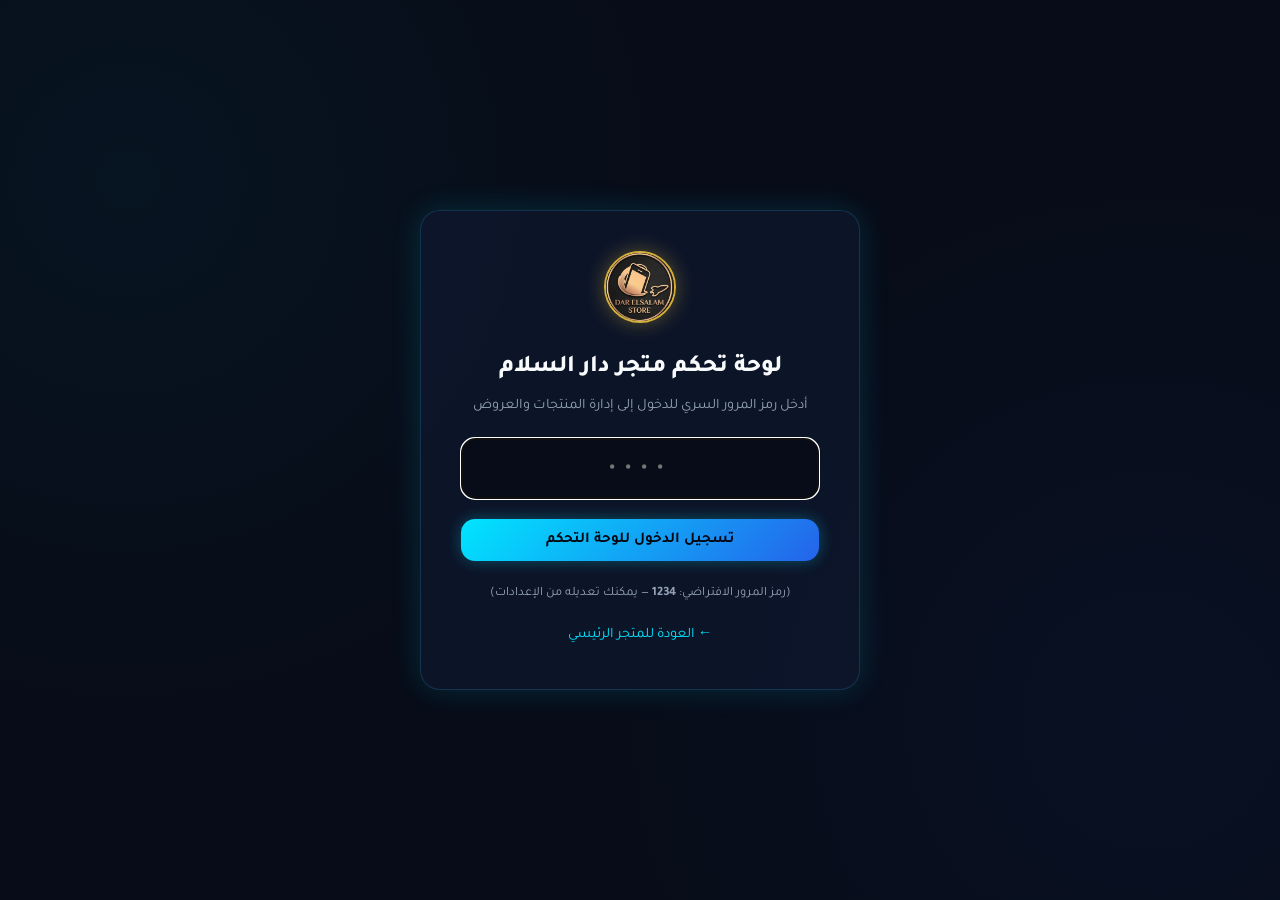
==== admin.html @ 0872017d "Add files via upload" ====
<!DOCTYPE html>
<html lang="ar" dir="rtl">
<head>
  <meta charset="UTF-8">
  <meta name="viewport" content="width=device-width, initial-scale=1.0">
  <title>لوحة التحكم | Dar Elsalam Store Dashboard</title>
  <link rel="icon" type="image/jpeg" href="images/logo-square.jpg">
  <link rel="stylesheet" href="admin.css">
</head>
<body>

  <!-- ==================== SECURITY PIN AUTH SCREEN ==================== -->
  <div id="pinScreen" class="pin-screen-container">
    <div class="pin-box">
      <img src="images/logo-square.jpg" alt="Dar Elsalam Store Logo" style="width: 72px; height: 72px; border-radius: 50%; border: 2px solid #d4af37; box-shadow: 0 0 20px rgba(212, 175, 55, 0.4); margin-bottom: 14px;">
      <h2 style="font-size: 1.5rem; font-weight: 800; margin-bottom: 8px;">لوحة تحكم متجر دار السلام</h2>
      <p style="color: var(--text-muted); font-size: 0.9rem;">أدخل رمز المرور السري للدخول إلى إدارة المنتجات والعروض</p>
      
      <form id="pinForm">
        <input type="password" id="pinInput" class="pin-input" maxlength="8" placeholder="••••" autofocus required>
        <p id="pinError" style="color: var(--admin-danger); font-size: 0.85rem; display: none; margin-bottom: 14px;">رمز المرور غير صحيح!</p>
        <button type="submit" class="btn btn-cyan" style="width: 100%; justify-content: center; padding: 12px;">
          تسجيل الدخول للوحة التحكم
        </button>
      </form>
      <div style="margin-top: 20px;">
        <small style="color: var(--text-muted); font-size: 0.8rem;">(رمز المرور الافتراضي: <strong>1234</strong> — يمكنك تعديله من الإعدادات)</small>
      </div>
      <div style="margin-top: 16px;">
        <a href="index.html" style="color: var(--admin-cyan); font-size: 0.9rem;">← العودة للمتجر الرئيسي</a>
      </div>
    </div>
  </div>

  <!-- ==================== MAIN DASHBOARD LAYOUT ==================== -->
  <div id="dashboardApp" class="admin-wrapper" style="display: none;">
    
    <!-- Sidebar Navigation -->
    <aside class="admin-sidebar">
      <div class="admin-brand">
        <img src="images/logo-square.jpg" alt="Dar Elsalam Store Logo" style="width: 44px; height: 44px; border-radius: 50%; border: 2px solid #d4af37; object-fit: cover; box-shadow: 0 0 10px rgba(212, 175, 55, 0.4);">
        <div class="admin-brand-info">
          <h2>Dar Elsalam</h2>
          <span>لوحة إدارة المتجر</span>
        </div>
      </div>

      <ul class="admin-nav-list">
        <li>
          <button class="admin-nav-btn active" data-tab="productsTab">
            <span>📱</span>
            <span>إدارة المنتجات</span>
          </button>
        </li>
        <li>
          <button class="admin-nav-btn" data-tab="offersTab">
            <span>🔥</span>
            <span>عروض الافتتاح والخصومات</span>
          </button>
        </li>
        <li>
          <button class="admin-nav-btn" data-tab="ordersTab">
            <span>📦</span>
            <span>سجل الطلبات المسجلة</span>
          </button>
        </li>
        <li>
          <button class="admin-nav-btn" data-tab="settingsTab">
            <span>⚙️</span>
            <span>إعدادات النظام والبيانات</span>
          </button>
        </li>
      </ul>

      <div class="admin-sidebar-footer">
        <a href="index.html" class="btn-back-store" target="_blank" rel="noopener">
          <span>🌐</span>
          <span>معاينة المتجر المباشر ↗</span>
        </a>
        <button id="btnLogout" class="btn btn-secondary" style="width: 100%; justify-content: center;">
          <span>تسجيل الخروج</span>
          <span>🚪</span>
        </button>
      </div>
    </aside>

    <!-- Content Workspace -->
    <main class="admin-main">

      <!-- ==================== TAB 1: PRODUCTS MANAGEMENT ==================== -->
      <section id="productsTab" class="tab-section">
        <div class="admin-topbar">
          <div>
            <h1 class="admin-page-title">إدارة المنتجات والخدمات</h1>
            <p class="admin-page-desc">أضف، عدل، أو احذف منتجات متجر Dar Elsalam Store بكل سهولة</p>
          </div>
          <button id="btnAddNewProduct" class="btn btn-cyan">
            <span>➕ إضافة منتج جديد</span>
          </button>
        </div>

        <div class="admin-card">
          <div class="card-title-row">
            <h3>قائمة المنتجات الحالية (<span id="productsCount">0</span>)</h3>
            <div style="display: flex; gap: 10px;">
              <select id="filterAdminCategory" class="form-control" style="width: auto; padding: 6px 14px;">
                <option value="all">كل التصنيفات</option>
                <option value="صيانة">صيانة</option>
                <option value="إكسسوارات">إكسسوارات</option>
                <option value="سماعات">سماعات</option>
                <option value="ساعات ذكية">ساعات ذكية</option>
                <option value="إلكترونيات">إلكترونيات</option>
              </select>
            </div>
          </div>

          <div class="table-responsive">
            <table class="admin-table">
              <thead>
                <tr>
                  <th style="width: 60px;">الصورة</th>
                  <th>اسم المنتج</th>
                  <th>التصنيف</th>
                  <th>السعر الحالي</th>
                  <th>السعر قبل الخصم</th>
                  <th>حالة التوفر</th>
                  <th style="width: 140px; text-align: center;">إجراءات</th>
                </tr>
              </thead>
              <tbody id="adminProductsTableBody">
                <!-- Dynamically populated via admin.js -->
              </tbody>
            </table>
          </div>
        </div>
      </section>

      <!-- ==================== TAB 2: OFFERS MANAGEMENT ==================== -->
      <section id="offersTab" class="tab-section" style="display: none;">
        <div class="admin-topbar">
          <div>
            <h1 class="admin-page-title">إدارة عروض الافتتاح 🔥</h1>
            <p class="admin-page-desc">تحكم في العرض الترويجي الحصري، مؤقت العد التنازلي، والأسعار</p>
          </div>
        </div>

        <div class="admin-card">
          <form id="offerConfigForm" class="form-grid">
            
            <div class="form-group full">
              <label class="switch-label">
                <input type="checkbox" id="offerEnabledCheckbox">
                <span>تفعيل ونشر هذا العرض في واجهة المتجر الرئيسية</span>
              </label>
            </div>

            <div class="form-group full">
              <label for="offerTitleInput">عنوان العرض الترويجي</label>
              <input type="text" id="offerTitleInput" class="form-control" required>
            </div>

            <div class="form-group full">
              <label for="offerDescInput">الوصف التفصيلي للعرض</label>
              <textarea id="offerDescInput" class="form-control" rows="3" required></textarea>
            </div>

            <div class="form-group">
              <label for="offerNewPriceInput">السعر بعد الخصم (ج.م)</label>
              <input type="number" id="offerNewPriceInput" class="form-control" required>
            </div>

            <div class="form-group">
              <label for="offerOldPriceInput">السعر الأصلي قبل الخصم (ج.م)</label>
              <input type="number" id="offerOldPriceInput" class="form-control">
            </div>

            <div class="form-group">
              <label for="offerDiscountBadgeInput">شارة الخصم (نص الشارة)</label>
              <input type="text" id="offerDiscountBadgeInput" class="form-control" placeholder="مثال: وفر 700 ج.م (36%-)">
            </div>

            <div class="form-group">
              <label for="offerExpiryInput">تاريخ ووقت انتهاء العد التنازلي للعرض</label>
              <input type="datetime-local" id="offerExpiryInput" class="form-control" required>
            </div>

            <div class="form-group full">
              <label for="offerImageInput">مسار صورة العرض أو رابطها</label>
              <input type="text" id="offerImageInput" class="form-control" placeholder="images/offers/launch-offer.svg">
            </div>

            <div class="form-group full" style="margin-top: 10px;">
              <button type="submit" class="btn btn-cyan" style="padding: 12px 30px;">
                <span>حفظ وتحديث العرض الآن 💾</span>
              </button>
            </div>

          </form>
        </div>
      </section>

      <!-- ==================== TAB 3: ORDERS LOG ==================== -->
      <section id="ordersTab" class="tab-section" style="display: none;">
        <div class="admin-topbar">
          <div>
            <h1 class="admin-page-title">سجل الطلبات الواردة</h1>
            <p class="admin-page-desc">الطلبات التي قام العملاء بتأكيدها عبر نموذج الشحن في الموقع</p>
          </div>
          <button id="btnClearOrders" class="btn btn-secondary">
            <span>مسح السجل</span>
          </button>
        </div>

        <div class="admin-card">
          <div class="table-responsive">
            <table class="admin-table">
              <thead>
                <tr>
                  <th>رقم الطلب</th>
                  <th>تاريخ الطلب</th>
                  <th>اسم العميل</th>
                  <th>رقم الهاتف</th>
                  <th>المحافظة</th>
                  <th>المنتج والكمية</th>
                  <th>العنوان والملاحظات</th>
                </tr>
              </thead>
              <tbody id="ordersTableBody">
                <!-- Dynamically populated -->
              </tbody>
            </table>
          </div>
        </div>
      </section>

      <!-- ==================== TAB 4: GENERAL SETTINGS ==================== -->
      <section id="settingsTab" class="tab-section" style="display: none;">
        <div class="admin-topbar">
          <div>
            <h1 class="admin-page-title">إعدادات النظام وربط قواعد البيانات</h1>
            <p class="admin-page-desc">تعديل رمز المرور والتحكم في حفظ البيانات محلياً أو سحابياً</p>
          </div>
        </div>

        <div class="admin-card">
          <h3 style="margin-bottom: 16px;">تغيير رمز مرور لوحة التحكم (PIN)</h3>
          <div style="display: flex; gap: 14px; max-width: 450px;">
            <input type="password" id="newPinInput" class="form-control" placeholder="الرمز الجديد (أرقام أو حروف)" maxlength="8">
            <button id="btnSavePin" class="btn btn-cyan">حفظ الرمز</button>
          </div>
        </div>

        <div class="admin-card">
          <h3 style="margin-bottom: 12px; color: var(--admin-warning);">إعادة ضبط البيانات الأصلية</h3>
          <p style="color: var(--text-muted); font-size: 0.95rem; margin-bottom: 20px;">
            إذا رغبت في استعادة المنتجات الافتراضية وعرض الافتتاح الأصلي، اضغط على الزر أدناه:
          </p>
          <button id="btnResetDefaults" class="btn btn-danger">
            <span>⚠️ استعادة المنتجات الافتراضية للمتجر</span>
          </button>
        </div>

        <!-- Backend Developer Note -->
        <div class="admin-card" style="border-color: rgba(16, 185, 129, 0.3);">
          <div style="display: flex; align-items: center; gap: 10px; margin-bottom: 12px;">
            <span style="font-size: 1.5rem;">🔌</span>
            <h3 style="color: #34d399;">ملاحظة هندسية لربط قاعدة بيانات سحابية (Backend Integration)</h3>
          </div>
          <p style="color: var(--text-muted); font-size: 0.92rem; line-height: 1.7;">
            يعمل هذا النظام حالياً بالكامل بواسطة متصفح العميل وتقنية <code>localStorage</code> لضمان استقلالية المشروع بدون أي خادم. لربطه بنظام سحابي حقيقي في المستقبل (Node.js/Express, Python/FastAPI, Supabase, أو Firebase)، قمنا بفصل دوال التخزين <code>getStoredProducts()</code> و<code>saveStoredProducts()</code> بحيث تحتاج فقط لاستبدالها بطلب <code>fetch('/api/products')</code> بكل سلاسة وأمان.
          </p>
        </div>
      </section>

    </main>

  </div>

  <!-- ==================== ADD / EDIT PRODUCT MODAL ==================== -->
  <div id="productEditorModal" class="admin-modal-backdrop">
    <div class="admin-modal">
      <div style="display: flex; justify-content: space-between; align-items: center; margin-bottom: 24px;">
        <h3 id="modalEditorTitle" style="font-size: 1.3rem; font-weight: 800;">إضافة منتج جديد</h3>
        <button id="btnCloseEditor" class="btn btn-secondary" style="padding: 6px 12px;">✕</button>
      </div>

      <form id="productForm" class="form-grid">
        <input type="hidden" id="editProductId">

        <div class="form-group full">
          <label for="prodNameInput">اسم المنتج أو الخدمة *</label>
          <input type="text" id="prodNameInput" class="form-control" required placeholder="مثال: سماعة بلوتوث أو صيانة شاشة">
        </div>

        <div class="form-group">
          <label for="prodCategoryInput">التصنيف *</label>
          <select id="prodCategoryInput" class="form-control" required>
            <option value="صيانة">صيانة موبايلات</option>
            <option value="إكسسوارات">إكسسوارات موبايلات</option>
            <option value="سماعات">سماعات وAirPods</option>
            <option value="ساعات ذكية">Smart Watches</option>
            <option value="إلكترونيات">منتجات إلكترونية وشواحن</option>
          </select>
        </div>

        <div class="form-group">
          <label class="switch-label" style="margin-top: 30px;">
            <input type="checkbox" id="prodAvailableCheckbox" checked>
            <span>متوفر في المخزون</span>
          </label>
        </div>

        <div class="form-group">
          <label for="prodPriceInput">السعر الحالي (ج.م) *</label>
          <input type="number" id="prodPriceInput" class="form-control" required placeholder="مثال: 450">
        </div>

        <div class="form-group">
          <label for="prodOldPriceInput">السعر قبل الخصم (اختياري)</label>
          <input type="number" id="prodOldPriceInput" class="form-control" placeholder="مثال: 600">
        </div>

        <div class="form-group full">
          <label for="prodDescInput">الوصف الكامل للمنتج</label>
          <textarea id="prodDescInput" class="form-control" rows="3" placeholder="اكتب تفاصيل ومواصفات المنتج..."></textarea>
        </div>

        <div class="form-group full">
          <label for="prodFeaturesInput">المميزات (كل ميزة في سطر منفصل)</label>
          <textarea id="prodFeaturesInput" class="form-control" rows="3" placeholder="ميزة 1&#10;ميزة 2&#10;ميزة 3"></textarea>
        </div>

        <!-- Image Input: URL or File Upload -->
        <div class="form-group full">
          <label for="prodImageInput">رابط أو مسار صورة المنتج</label>
          <input type="text" id="prodImageInput" class="form-control" placeholder="images/products/phone-repair.svg أو رابط خارجي">
          <div style="margin-top: 10px; display: flex; align-items: center; gap: 12px;">
            <label class="btn btn-secondary" style="cursor: pointer;">
              <span>📁 أو ارفع صورة من جهازك</span>
              <input type="file" id="prodImageFileInput" accept="image/*" style="display: none;">
            </label>
            <span id="fileNameDisplay" style="font-size: 0.85rem; color: var(--admin-cyan);"></span>
          </div>
        </div>

        <div class="form-group full" style="margin-top: 16px; display: flex; gap: 12px; justify-content: flex-end;">
          <button type="button" id="btnCancelEdit" class="btn btn-secondary">إلغاء</button>
          <button type="submit" class="btn btn-cyan" style="padding: 10px 28px;">حفظ المنتج ✓</button>
        </div>
      </form>
    </div>
  </div>

  <!-- Admin JS Script -->
  <script src="admin.js"></script>
</body>
</html>
---- admin.css ----
/* ==========================================================================
   DAR ELSALAM STORE - Admin Dashboard Stylesheet (Pure CSS3)
   Language & Direction: Arabic RTL
   Theme: High-Tech Cyber Navy & Electric Cyan
   ========================================================================== */

@import url('https://fonts.googleapis.com/css2?family=Tajawal:wght@300;400;500;700;800;900&display=swap');

:root {
  --admin-bg: #070c18;
  --admin-sidebar: #0b1426;
  --admin-card: rgba(14, 23, 44, 0.85);
  --admin-border: rgba(56, 189, 248, 0.18);
  --admin-cyan: #00e5ff;
  --admin-blue: #3b82f6;
  --admin-electric: #2563eb;
  --admin-danger: #ef4444;
  --admin-success: #10b981;
  --admin-warning: #f59e0b;
  --text-main: #f8fafc;
  --text-muted: #94a3b8;
  --radius-sm: 8px;
  --radius-md: 14px;
  --radius-lg: 20px;
}

*, *::before, *::after {
  box-sizing: border-box;
  margin: 0;
  padding: 0;
}

html {
  direction: rtl;
  text-align: right;
  font-size: 16px;
}

body {
  font-family: 'Tajawal', -apple-system, BlinkMacSystemFont, 'Segoe UI', Roboto, sans-serif;
  background-color: var(--admin-bg);
  background-image: 
    radial-gradient(circle at 10% 20%, rgba(0, 229, 255, 0.04) 0%, transparent 40%),
    radial-gradient(circle at 90% 80%, rgba(37, 99, 235, 0.05) 0%, transparent 40%);
  color: var(--text-main);
  min-height: 100vh;
  line-height: 1.6;
}

a {
  color: inherit;
  text-decoration: none;
}

button, input, select, textarea {
  font-family: inherit;
}

/* Layout */
.admin-wrapper {
  display: flex;
  min-height: 100vh;
}

/* Sidebar */
.admin-sidebar {
  width: 280px;
  background: var(--admin-sidebar);
  border-left: 1px solid var(--admin-border);
  padding: 30px 20px;
  display: flex;
  flex-direction: column;
  flex-shrink: 0;
}

.admin-brand {
  display: flex;
  align-items: center;
  gap: 12px;
  padding-bottom: 24px;
  border-bottom: 1px solid var(--admin-border);
  margin-bottom: 28px;
}

.admin-logo-icon {
  width: 42px;
  height: 42px;
  border-radius: var(--radius-md);
  background: linear-gradient(135deg, var(--admin-cyan) 0%, var(--admin-electric) 100%);
  display: flex;
  align-items: center;
  justify-content: center;
  font-size: 1.3rem;
  color: #030712;
  box-shadow: 0 0 15px rgba(0, 229, 255, 0.3);
}

.admin-brand-info h2 {
  font-size: 1.15rem;
  font-weight: 800;
  line-height: 1.2;
}

.admin-brand-info span {
  font-size: 0.75rem;
  color: var(--admin-cyan);
  font-weight: 600;
}

.admin-nav-list {
  list-style: none;
  display: flex;
  flex-direction: column;
  gap: 8px;
}

.admin-nav-btn {
  width: 100%;
  display: flex;
  align-items: center;
  gap: 12px;
  padding: 12px 18px;
  border-radius: var(--radius-md);
  background: transparent;
  border: 1px solid transparent;
  color: var(--text-muted);
  font-size: 0.95rem;
  font-weight: 600;
  cursor: pointer;
  transition: all 0.2s ease;
  text-align: right;
}

.admin-nav-btn:hover {
  background: rgba(0, 229, 255, 0.08);
  color: var(--text-main);
}

.admin-nav-btn.active {
  background: rgba(0, 229, 255, 0.15);
  border-color: rgba(0, 229, 255, 0.4);
  color: var(--admin-cyan);
  font-weight: 700;
}

.admin-sidebar-footer {
  margin-top: auto;
  padding-top: 20px;
  border-top: 1px solid var(--admin-border);
  display: flex;
  flex-direction: column;
  gap: 10px;
}

.btn-back-store {
  display: flex;
  align-items: center;
  justify-content: center;
  gap: 8px;
  padding: 10px;
  border-radius: var(--radius-md);
  background: rgba(255, 255, 255, 0.05);
  border: 1px solid var(--admin-border);
  color: var(--text-main);
  font-size: 0.9rem;
  font-weight: 600;
  transition: all 0.2s ease;
}

.btn-back-store:hover {
  background: rgba(0, 229, 255, 0.1);
  color: var(--admin-cyan);
}

/* Main Content Area */
.admin-main {
  flex: 1;
  padding: 36px 40px;
  overflow-y: auto;
}

.admin-topbar {
  display: flex;
  justify-content: space-between;
  align-items: center;
  margin-bottom: 36px;
}

.admin-page-title {
  font-size: 1.9rem;
  font-weight: 900;
  color: var(--text-main);
}

.admin-page-desc {
  font-size: 0.95rem;
  color: var(--text-muted);
}

/* Cards & Sections */
.admin-card {
  background: var(--admin-card);
  border: 1px solid var(--admin-border);
  border-radius: var(--radius-lg);
  padding: 28px;
  backdrop-filter: blur(14px);
  margin-bottom: 30px;
  box-shadow: 0 10px 30px rgba(0, 0, 0, 0.4);
}

.card-title-row {
  display: flex;
  justify-content: space-between;
  align-items: center;
  margin-bottom: 24px;
}

.card-title-row h3 {
  font-size: 1.3rem;
  font-weight: 800;
}

/* Buttons */
.btn {
  display: inline-flex;
  align-items: center;
  gap: 8px;
  padding: 10px 20px;
  border-radius: var(--radius-md);
  font-size: 0.95rem;
  font-weight: 700;
  cursor: pointer;
  border: none;
  transition: all 0.2s ease;
}

.btn-cyan {
  background: linear-gradient(135deg, var(--admin-cyan) 0%, var(--admin-electric) 100%);
  color: #030712;
  box-shadow: 0 0 15px rgba(0, 229, 255, 0.3);
}

.btn-cyan:hover {
  transform: translateY(-2px);
  box-shadow: 0 0 25px rgba(0, 229, 255, 0.5);
}

.btn-danger {
  background: var(--admin-danger);
  color: #ffffff;
}

.btn-danger:hover {
  background: #dc2626;
}

.btn-secondary {
  background: rgba(255, 255, 255, 0.08);
  border: 1px solid var(--admin-border);
  color: var(--text-main);
}

.btn-secondary:hover {
  background: rgba(255, 255, 255, 0.15);
}

/* Products Table */
.table-responsive {
  width: 100%;
  overflow-x: auto;
}

.admin-table {
  width: 100%;
  border-collapse: collapse;
  text-align: right;
}

.admin-table th, .admin-table td {
  padding: 14px 16px;
  border-bottom: 1px solid var(--admin-border);
  font-size: 0.95rem;
}

.admin-table th {
  color: var(--text-muted);
  font-weight: 700;
  background: rgba(0, 0, 0, 0.2);
}

.table-thumb {
  width: 48px;
  height: 48px;
  border-radius: var(--radius-sm);
  object-fit: cover;
  border: 1px solid var(--admin-border);
  background: #040711;
}

.status-badge {
  display: inline-block;
  padding: 4px 10px;
  border-radius: var(--radius-sm);
  font-size: 0.8rem;
  font-weight: 700;
}

.status-badge.in-stock {
  background: rgba(16, 185, 129, 0.2);
  color: #34d399;
  border: 1px solid rgba(16, 185, 129, 0.4);
}

.status-badge.out-of-stock {
  background: rgba(239, 68, 68, 0.2);
  color: #f87171;
  border: 1px solid rgba(239, 68, 68, 0.4);
}

.table-actions {
  display: flex;
  gap: 8px;
}

.btn-icon {
  padding: 6px 12px;
  font-size: 0.85rem;
  border-radius: var(--radius-sm);
}

/* Forms */
.form-grid {
  display: grid;
  grid-template-columns: 1fr 1fr;
  gap: 20px;
}

.form-group {
  display: flex;
  flex-direction: column;
  gap: 8px;
}

.form-group.full {
  grid-column: 1 / -1;
}

.form-group label {
  font-size: 0.92rem;
  font-weight: 700;
  color: var(--text-main);
}

.form-control {
  width: 100%;
  padding: 11px 14px;
  border-radius: var(--radius-md);
  background: var(--admin-bg);
  border: 1px solid var(--admin-border);
  color: var(--text-main);
  font-size: 0.95rem;
  transition: all 0.2s ease;
}

.form-control:focus {
  outline: none;
  border-color: var(--admin-cyan);
  box-shadow: 0 0 15px rgba(0, 229, 255, 0.25);
}

textarea.form-control {
  resize: vertical;
  min-height: 90px;
}

/* Switch toggle */
.switch-label {
  display: flex;
  align-items: center;
  gap: 12px;
  cursor: pointer;
  font-weight: 700;
  font-size: 0.95rem;
}

.switch-label input[type="checkbox"] {
  width: 20px;
  height: 20px;
  accent-color: var(--admin-cyan);
}

/* Modal */
.admin-modal-backdrop {
  position: fixed;
  inset: 0;
  background: rgba(3, 5, 12, 0.85);
  backdrop-filter: blur(12px);
  display: flex;
  align-items: center;
  justify-content: center;
  padding: 20px;
  z-index: 5000;
  opacity: 0;
  pointer-events: none;
  transition: opacity 0.2s ease;
}

.admin-modal-backdrop.open {
  opacity: 1;
  pointer-events: auto;
}

.admin-modal {
  background: var(--admin-sidebar);
  border: 1px solid var(--admin-border);
  border-radius: var(--radius-lg);
  max-width: 680px;
  width: 100%;
  max-height: 90vh;
  overflow-y: auto;
  padding: 32px;
  box-shadow: 0 15px 40px rgba(0, 0, 0, 0.8);
}

/* PIN Screen */
.pin-screen-container {
  display: flex;
  align-items: center;
  justify-content: center;
  min-height: 100vh;
  padding: 24px;
}

.pin-box {
  background: var(--admin-card);
  border: 1px solid var(--admin-border);
  border-radius: var(--radius-lg);
  padding: 40px;
  max-width: 440px;
  width: 100%;
  text-align: center;
  box-shadow: 0 0 30px rgba(0, 229, 255, 0.15);
}

.pin-input {
  font-size: 1.8rem;
  letter-spacing: 8px;
  text-align: center;
  margin: 20px 0;
  width: 100%;
  padding: 12px;
  border-radius: var(--radius-md);
  background: var(--admin-bg);
  border: 1px solid var(--admin-border);
  color: var(--admin-cyan);
}

/* Responsive */
@media (max-width: 900px) {
  .admin-wrapper {
    flex-direction: column;
  }
  .admin-sidebar {
    width: 100%;
    border-left: none;
    border-bottom: 1px solid var(--admin-border);
    padding: 20px;
  }
  .admin-main {
    padding: 24px 16px;
  }
  .form-grid {
    grid-template-columns: 1fr;
  }
}
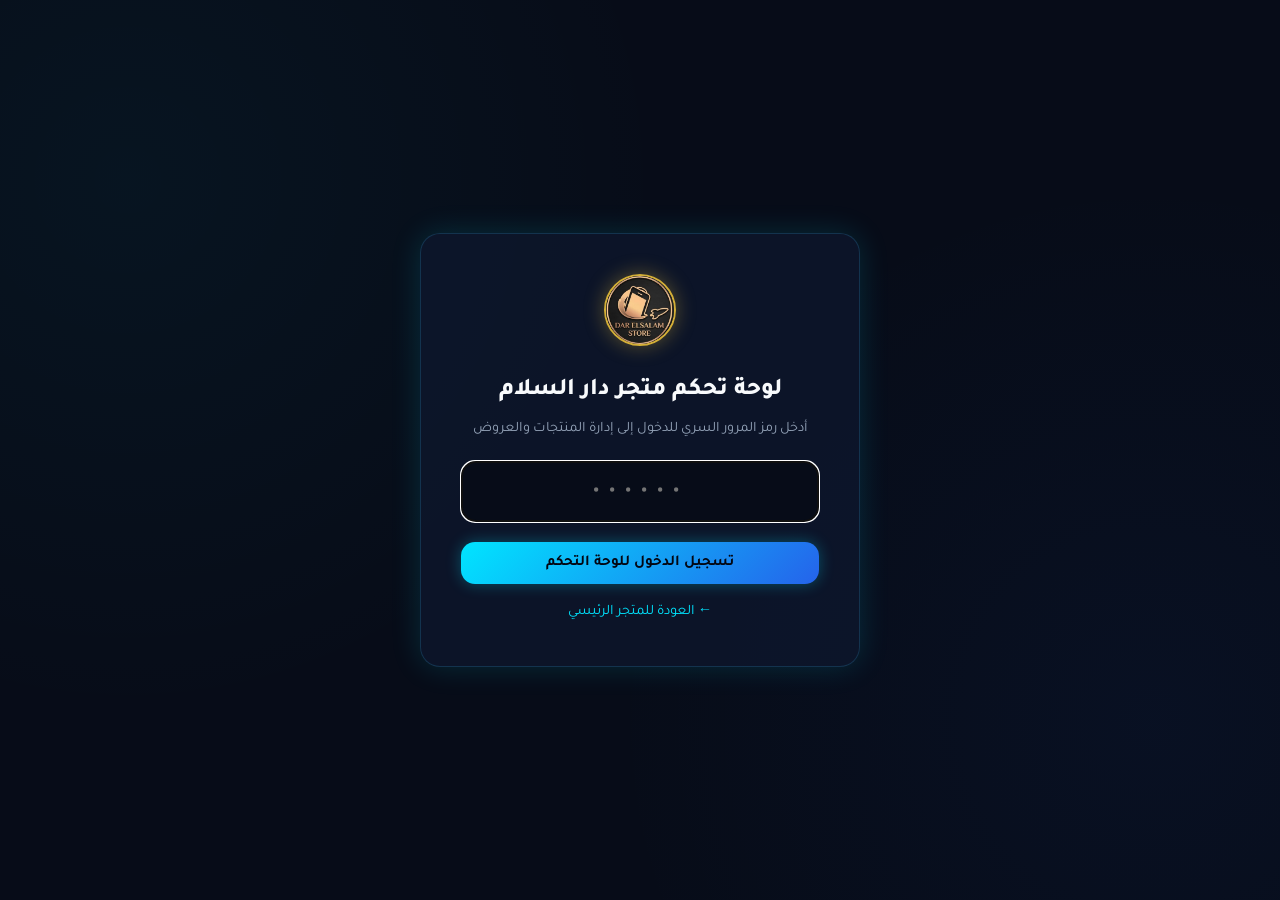
==== commit e539689a: "Add files via upload" ====
--- a/admin.html
+++ b/admin.html
@@ -17,15 +17,12 @@
       <p style="color: var(--text-muted); font-size: 0.9rem;">أدخل رمز المرور السري للدخول إلى إدارة المنتجات والعروض</p>
       
       <form id="pinForm">
-        <input type="password" id="pinInput" class="pin-input" maxlength="8" placeholder="••••" autofocus required>
+        <input type="password" id="pinInput" class="pin-input" maxlength="20" placeholder="••••••" autofocus required>
         <p id="pinError" style="color: var(--admin-danger); font-size: 0.85rem; display: none; margin-bottom: 14px;">رمز المرور غير صحيح!</p>
         <button type="submit" class="btn btn-cyan" style="width: 100%; justify-content: center; padding: 12px;">
           تسجيل الدخول للوحة التحكم
         </button>
       </form>
-      <div style="margin-top: 20px;">
-        <small style="color: var(--text-muted); font-size: 0.8rem;">(رمز المرور الافتراضي: <strong>1234</strong> — يمكنك تعديله من الإعدادات)</small>
-      </div>
       <div style="margin-top: 16px;">
         <a href="index.html" style="color: var(--admin-cyan); font-size: 0.9rem;">← العودة للمتجر الرئيسي</a>
       </div>
@@ -62,6 +59,12 @@
           <button class="admin-nav-btn" data-tab="ordersTab">
             <span>📦</span>
             <span>سجل الطلبات المسجلة</span>
+          </button>
+        </li>
+        <li>
+          <button class="admin-nav-btn" data-tab="shippingTab">
+            <span>🚚</span>
+            <span>إدارة أسعار الشحن</span>
           </button>
         </li>
         <li>
@@ -140,62 +143,35 @@
         <div class="admin-topbar">
           <div>
             <h1 class="admin-page-title">إدارة عروض الافتتاح 🔥</h1>
-            <p class="admin-page-desc">تحكم في العرض الترويجي الحصري، مؤقت العد التنازلي، والأسعار</p>
-          </div>
+            <p class="admin-page-desc">أضف وعدّل واحذف العروض الترويجية — تظهر فوراً في المتجر مع عداد تنازلي لكل عرض</p>
+          </div>
+          <button id="btnAddNewOffer" class="btn btn-cyan">
+            <span>➕ إضافة عرض جديد</span>
+          </button>
         </div>
 
         <div class="admin-card">
-          <form id="offerConfigForm" class="form-grid">
-            
-            <div class="form-group full">
-              <label class="switch-label">
-                <input type="checkbox" id="offerEnabledCheckbox">
-                <span>تفعيل ونشر هذا العرض في واجهة المتجر الرئيسية</span>
-              </label>
-            </div>
-
-            <div class="form-group full">
-              <label for="offerTitleInput">عنوان العرض الترويجي</label>
-              <input type="text" id="offerTitleInput" class="form-control" required>
-            </div>
-
-            <div class="form-group full">
-              <label for="offerDescInput">الوصف التفصيلي للعرض</label>
-              <textarea id="offerDescInput" class="form-control" rows="3" required></textarea>
-            </div>
-
-            <div class="form-group">
-              <label for="offerNewPriceInput">السعر بعد الخصم (ج.م)</label>
-              <input type="number" id="offerNewPriceInput" class="form-control" required>
-            </div>
-
-            <div class="form-group">
-              <label for="offerOldPriceInput">السعر الأصلي قبل الخصم (ج.م)</label>
-              <input type="number" id="offerOldPriceInput" class="form-control">
-            </div>
-
-            <div class="form-group">
-              <label for="offerDiscountBadgeInput">شارة الخصم (نص الشارة)</label>
-              <input type="text" id="offerDiscountBadgeInput" class="form-control" placeholder="مثال: وفر 700 ج.م (36%-)">
-            </div>
-
-            <div class="form-group">
-              <label for="offerExpiryInput">تاريخ ووقت انتهاء العد التنازلي للعرض</label>
-              <input type="datetime-local" id="offerExpiryInput" class="form-control" required>
-            </div>
-
-            <div class="form-group full">
-              <label for="offerImageInput">مسار صورة العرض أو رابطها</label>
-              <input type="text" id="offerImageInput" class="form-control" placeholder="images/offers/launch-offer.svg">
-            </div>
-
-            <div class="form-group full" style="margin-top: 10px;">
-              <button type="submit" class="btn btn-cyan" style="padding: 12px 30px;">
-                <span>حفظ وتحديث العرض الآن 💾</span>
-              </button>
-            </div>
-
-          </form>
+          <div class="card-title-row" style="margin-bottom: 18px;">
+            <h3>العروض الحالية (<span id="offersCount">0</span>)</h3>
+            <span style="font-size: 0.85rem; color: var(--admin-cyan);">* تُحدَّث فورياً في واجهة المتجر عبر Firestore</span>
+          </div>
+          <div class="table-responsive">
+            <table class="admin-table">
+              <thead>
+                <tr>
+                  <th style="width: 70px;">الصورة</th>
+                  <th>عنوان العرض</th>
+                  <th>السعر الجديد</th>
+                  <th>السعر القديم</th>
+                  <th>ينتهي في</th>
+                  <th style="width: 140px; text-align: center;">إجراءات</th>
+                </tr>
+              </thead>
+              <tbody id="offersTableBody">
+                <!-- Dynamically populated via admin.js -->
+              </tbody>
+            </table>
+          </div>
         </div>
       </section>
 
@@ -203,33 +179,99 @@
       <section id="ordersTab" class="tab-section" style="display: none;">
         <div class="admin-topbar">
           <div>
-            <h1 class="admin-page-title">سجل الطلبات الواردة</h1>
-            <p class="admin-page-desc">الطلبات التي قام العملاء بتأكيدها عبر نموذج الشحن في الموقع</p>
-          </div>
-          <button id="btnClearOrders" class="btn btn-secondary">
-            <span>مسح السجل</span>
-          </button>
+            <h1 class="admin-page-title">سجل الطلبات ومراجعة إيصالات InstaPay</h1>
+            <p class="admin-page-desc">مراجعة إيصالات تحويل مصاريف الشحن، تفاصيل المنتجات، وتأكيد جاهزية الطلب للشحن</p>
+          </div>
+          <div style="display: flex; gap: 10px;">
+            <button id="btnClearOrders" class="btn btn-secondary">
+              <span>مسح السجل المحلي</span>
+            </button>
+          </div>
         </div>
 
         <div class="admin-card">
+          <div class="card-title-row" style="margin-bottom: 18px;">
+            <h3>الطلبات الواردة (<span id="ordersCount">0</span>)</h3>
+            <div style="display: flex; gap: 10px; align-items: center;">
+              <label for="filterOrderStatus" style="font-size: 0.88rem; color: var(--text-muted);">تصفية بالحالة:</label>
+              <select id="filterOrderStatus" class="form-control" style="width: auto; padding: 6px 14px;">
+                <option value="all">كل الطلبات</option>
+                <option value="pending">قيد التحقق من الشحن</option>
+                <option value="confirmed">تم التأكيد / تم الدفع</option>
+              </select>
+            </div>
+          </div>
+
           <div class="table-responsive">
-            <table class="admin-table">
+            <table class="admin-table orders-table">
               <thead>
                 <tr>
-                  <th>رقم الطلب</th>
-                  <th>تاريخ الطلب</th>
-                  <th>اسم العميل</th>
-                  <th>رقم الهاتف</th>
-                  <th>المحافظة</th>
-                  <th>المنتج والكمية</th>
-                  <th>العنوان والملاحظات</th>
+                  <th style="width: 110px;">رقم الطلب والتاريخ</th>
+                  <th>بيانات العميل</th>
+                  <th>المحافظة والعنوان</th>
+                  <th>محتويات الطلب</th>
+                  <th style="width: 130px;">الحساب المالي</th>
+                  <th style="width: 100px; text-align: center;">إيصال InstaPay</th>
+                  <th style="width: 150px; text-align: center;">حالة الدفع والشحن</th>
+                  <th style="width: 140px; text-align: center;">إجراءات</th>
                 </tr>
               </thead>
               <tbody id="ordersTableBody">
-                <!-- Dynamically populated -->
+                <!-- Dynamically populated via admin.js -->
               </tbody>
             </table>
           </div>
+        </div>
+      </section>
+
+      <!-- ==================== TAB 4: SHIPPING RATES ==================== -->
+      <section id="shippingTab" class="tab-section" style="display: none;">
+        <div class="admin-topbar">
+          <div>
+            <h1 class="admin-page-title">إدارة أسعار الشحن للمحافظات 🚚</h1>
+            <p class="admin-page-desc">حدد تكلفة الشحن لكل محافظة من محافظات مصر (27 محافظة) ليتم احتسابها تلقائياً للعميل عند إتمام الطلب</p>
+          </div>
+          <button id="btnSaveShippingRatesTop" class="btn btn-cyan">
+            <span>💾 حفظ جميع الأسعار في Firestore</span>
+          </button>
+        </div>
+
+        <!-- Quick Presets Card -->
+        <div class="admin-card" style="margin-bottom: 24px;">
+          <div class="card-title-row">
+            <h3>⚡ أدوات التسعير السريع</h3>
+          </div>
+          <div class="shipping-quick-bar">
+            <button type="button" id="btnApplyDefaultRates" class="btn btn-secondary">
+              <span>🪄 تطبيق أسعار الشحن المقترحة</span>
+            </button>
+            <div class="uniform-rate-control">
+              <input type="number" id="uniformRateInput" class="form-control" placeholder="مثال: 60" style="width: 120px;" min="0">
+              <button type="button" id="btnApplyUniformRate" class="btn btn-secondary">
+                <span>تطبيق هذا السعر على كل المحافظات</span>
+              </button>
+            </div>
+          </div>
+        </div>
+
+        <!-- 27 Governorates Rates Grid -->
+        <div class="admin-card">
+          <div class="card-title-row" style="margin-bottom: 18px;">
+            <h3>تسعير المحافظات (27 محافظة)</h3>
+            <span style="font-size: 0.85rem; color: var(--admin-cyan);">* تنعكس الأسعار فوراً في صفحة إتمام الطلب عند اختيار المحافظة</span>
+          </div>
+
+          <form id="shippingRatesForm">
+            <div class="shipping-rates-grid" id="shippingRatesGrid">
+              <!-- Dynamically populated via admin.js -->
+            </div>
+
+            <div style="margin-top: 24px; display: flex; justify-content: flex-end; gap: 14px;">
+              <button type="submit" class="btn btn-cyan" style="padding: 12px 36px; font-size: 1rem;">
+                <span>💾 حفظ وتحديث أسعار الشحن الآن</span>
+              </button>
+            </div>
+          </form>
         </div>
       </section>
 
@@ -238,14 +280,14 @@
         <div class="admin-topbar">
           <div>
             <h1 class="admin-page-title">إعدادات النظام وربط قواعد البيانات</h1>
-            <p class="admin-page-desc">تعديل رمز المرور والتحكم في حفظ البيانات محلياً أو سحابياً</p>
+            <p class="admin-page-desc">تعديل رمز المرور والتحكم في حفظ البيانات</p>
           </div>
         </div>
 
         <div class="admin-card">
           <h3 style="margin-bottom: 16px;">تغيير رمز مرور لوحة التحكم (PIN)</h3>
           <div style="display: flex; gap: 14px; max-width: 450px;">
-            <input type="password" id="newPinInput" class="form-control" placeholder="الرمز الجديد (أرقام أو حروف)" maxlength="8">
+            <input type="password" id="newPinInput" class="form-control" placeholder="الرمز الجديد (أرقام أو حروف)" maxlength="20">
             <button id="btnSavePin" class="btn btn-cyan">حفظ الرمز</button>
           </div>
         </div>
@@ -264,10 +306,10 @@
         <div class="admin-card" style="border-color: rgba(16, 185, 129, 0.3);">
           <div style="display: flex; align-items: center; gap: 10px; margin-bottom: 12px;">
             <span style="font-size: 1.5rem;">🔌</span>
-            <h3 style="color: #34d399;">ملاحظة هندسية لربط قاعدة بيانات سحابية (Backend Integration)</h3>
+            <h3 style="color: #34d399;">ملاحظة هندسية لربط قاعدة بيانات سحابية (Firebase Firestore)</h3>
           </div>
           <p style="color: var(--text-muted); font-size: 0.92rem; line-height: 1.7;">
-            يعمل هذا النظام حالياً بالكامل بواسطة متصفح العميل وتقنية <code>localStorage</code> لضمان استقلالية المشروع بدون أي خادم. لربطه بنظام سحابي حقيقي في المستقبل (Node.js/Express, Python/FastAPI, Supabase, أو Firebase)، قمنا بفصل دوال التخزين <code>getStoredProducts()</code> و<code>saveStoredProducts()</code> بحيث تحتاج فقط لاستبدالها بطلب <code>fetch('/api/products')</code> بكل سلاسة وأمان.
+            لوحة التحكم متصلة بـ Firebase Firestore بنظام المزامنة اللحظية (Realtime Sync)، حيث تنعكس التحديثات مباشرة على المتجر الرئيسي دون تأخير.
           </p>
         </div>
       </section>
@@ -351,6 +393,290 @@
     </div>
   </div>
 
+  <!-- ==================== RECEIPT PREVIEW MODAL ==================== -->
+  <div id="receiptModal" class="admin-modal-backdrop">
+    <div class="admin-modal" style="max-width: 650px;">
+      <div style="display: flex; justify-content: space-between; align-items: center; margin-bottom: 16px;">
+        <h3 id="receiptModalTitle" style="font-size: 1.25rem; font-weight: 800;">إيصال تحويل InstaPay</h3>
+        <button id="btnCloseReceiptModal" class="btn btn-secondary" style="padding: 6px 12px;">✕</button>
+      </div>
+      <div class="receipt-preview-container" style="background: rgba(0,0,0,0.6); padding: 14px; border-radius: var(--radius-md); text-align: center; border: 1px solid var(--admin-border); max-height: 65vh; overflow-y: auto;">
+        <img id="receiptModalImg" src="" alt="إيصال التحويل" style="max-width: 100%; border-radius: var(--radius-sm); display: block; margin: 0 auto; box-shadow: 0 4px 20px rgba(0,0,0,0.5);">
+        <p id="receiptModalEmpty" style="display: none; color: var(--text-muted); padding: 40px;">لا يوجد إيصال مرفق لهذا الطلب.</p>
+      </div>
+      <div style="margin-top: 16px; display: flex; justify-content: space-between; align-items: center;">
+        <span id="receiptModalOrderInfo" style="font-size: 0.9rem; color: var(--admin-cyan);"></span>
+        <div style="display: flex; gap: 10px;">
+          <a id="receiptDownloadLink" href="#" download="instapay-receipt.jpg" class="btn btn-secondary">
+            <span>تحميل الإيصال 📥</span>
+          </a>
+          <button id="btnCloseReceiptBtn" class="btn btn-cyan">
+            <span>إغلاق</span>
+          </button>
+        </div>
+      </div>
+    </div>
+  </div>
+
+  <!-- ==================== ADD / EDIT OFFER MODAL ==================== -->
+  <div id="offerEditorModal" class="admin-modal-backdrop">
+    <div class="admin-modal" style="max-width: 640px;">
+      <div style="display: flex; justify-content: space-between; align-items: center; margin-bottom: 24px;">
+        <h3 id="offerModalTitle" style="font-size: 1.3rem; font-weight: 800;">إضافة عرض جديد</h3>
+        <button id="btnCloseOfferEditor" class="btn btn-secondary" style="padding: 6px 12px;">✕</button>
+      </div>
+
+      <form id="offerForm" class="form-grid">
+        <input type="hidden" id="editOfferId">
+
+        <div class="form-group full">
+          <label for="offerTitleInput">عنوان العرض الترويجي *</label>
+          <input type="text" id="offerTitleInput" class="form-control" required placeholder="مثال: باقة الافتتاح الكبرى">
+        </div>
+
+        <div class="form-group">
+          <label for="offerNewPriceInput">السعر بعد الخصم (ج.م) *</label>
+          <input type="number" id="offerNewPriceInput" class="form-control" required min="0" placeholder="مثال: 1250">
+        </div>
+
+        <div class="form-group">
+          <label for="offerOldPriceInput">السعر الأصلي قبل الخصم (ج.م)</label>
+          <input type="number" id="offerOldPriceInput" class="form-control" min="0" placeholder="مثال: 1950">
+        </div>
+
+        <div class="form-group full">
+          <label for="offerExpiryInput">تاريخ ووقت انتهاء العرض (Countdown End Date) *</label>
+          <input type="datetime-local" id="offerExpiryInput" class="form-control" required>
+        </div>
+
+        <div class="form-group full">
+          <label for="offerImageInput">رابط أو مسار صورة العرض</label>
+          <input type="text" id="offerImageInput" class="form-control" placeholder="images/offers/launch-offer.svg أو رابط خارجي">
+          <div style="margin-top: 10px; display: flex; align-items: center; gap: 12px;">
+            <label class="btn btn-secondary" style="cursor: pointer;">
+              <span>📁 أو ارفع صورة من جهازك</span>
+              <input type="file" id="offerImageFileInput" accept="image/*" style="display: none;">
+            </label>
+            <span id="offerFileNameDisplay" style="font-size: 0.85rem; color: var(--admin-cyan);"></span>
+          </div>
+        </div>
+
+        <div class="form-group full" style="margin-top: 16px; display: flex; gap: 12px; justify-content: flex-end;">
+          <button type="button" id="btnCancelOfferEdit" class="btn btn-secondary">إلغاء</button>
+          <button type="submit" class="btn btn-cyan" style="padding: 10px 28px;">حفظ العرض ✓</button>
+        </div>
+      </form>
+    </div>
+  </div>
+
+  <!-- Firebase SDK, Analytics & Firestore Initialization -->
+  <script type="module">
+    import { initializeApp } from "https://www.gstatic.com/firebasejs/12.19.0/firebase-app.js";
+    import { getAnalytics, isSupported } from "https://www.gstatic.com/firebasejs/12.19.0/firebase-analytics.js";
+    import { 
+      getFirestore, 
+      collection, 
+      doc, 
+      setDoc, 
+      deleteDoc, 
+      onSnapshot,
+      updateDoc
+    } from "https://www.gstatic.com/firebasejs/12.19.0/firebase-firestore.js";
+
+    const firebaseConfig = {
+      apiKey: "AIzaSyA_k8ooUm7P69yvvqvsluRiUcq0jUR7HMc",
+      authDomain: "dar-elsalam-store.firebaseapp.com",
+      projectId: "dar-elsalam-store",
+      storageBucket: "dar-elsalam-store.firebasestorage.app",
+      messagingSenderId: "95713594592",
+      appId: "1:95713594592:web:2180d85049ad33b9db5485",
+      measurementId: "G-XCPKGNKGT5"
+    };
+
+    try {
+      const app = initializeApp(firebaseConfig);
+      window.firebaseApp = app;
+
+      isSupported().then(supported => {
+        if (supported) {
+          const analytics = getAnalytics(app);
+          window.firebaseAnalytics = analytics;
+        }
+      }).catch(() => {});
+
+      const db = getFirestore(app);
+      window.firebaseDb = db;
+
+      // Sync Products to Firestore
+      window.darSyncProductsToFirestore = async function(products) {
+        try {
+          for (const p of products) {
+            const docRef = doc(db, "products", String(p.id));
+            await setDoc(docRef, p);
+          }
+          console.log("Admin: Products synced to Firestore.");
+        } catch (err) {
+          console.warn("Error syncing products to Firestore:", err);
+        }
+      };
+
+      // Delete Product from Firestore
+      window.darDeleteProductFromFirestore = async function(productId) {
+        try {
+          await deleteDoc(doc(db, "products", String(productId)));
+          console.log("Admin: Product deleted from Firestore.");
+        } catch (err) {
+          console.warn("Error deleting product from Firestore:", err);
+        }
+      };
+
+      // Save a new or updated Offer document to the 'offers' Firestore collection
+      window.darSaveOfferToFirestore = async function(offerData) {
+        try {
+          const offerId = offerData.id || ('OFFER-' + Date.now().toString(36).toUpperCase());
+          await setDoc(doc(db, "offers", String(offerId)), {
+            ...offerData,
+            id: offerId,
+            updatedAt: new Date().toISOString()
+          });
+          console.log("Admin: Offer saved to Firestore.", offerId);
+          return offerId;
+        } catch (err) {
+          console.warn("Error saving offer to Firestore:", err);
+          throw err;
+        }
+      };
+
+      // Delete an Offer document from the 'offers' Firestore collection
+      window.darDeleteOfferFromFirestore = async function(offerId) {
+        try {
+          await deleteDoc(doc(db, "offers", String(offerId)));
+          console.log("Admin: Offer deleted from Firestore.", offerId);
+        } catch (err) {
+          console.warn("Error deleting offer from Firestore:", err);
+          throw err;
+        }
+      };
+
+      // Sync Shipping Rates to Firestore
+      window.darSaveShippingRatesToFirestore = async function(rates) {
+        try {
+          await setDoc(doc(db, "settings", "shippingRates"), {
+            rates: rates,
+            updatedAt: new Date().toISOString()
+          });
+          console.log("Admin: Shipping rates synced to Firestore.");
+          return true;
+        } catch (err) {
+          console.error("Error syncing shipping rates to Firestore:", err);
+          throw err;
+        }
+      };
+
+      // Update Order Status in Firestore (e.g. Mark as Paid / Confirmed)
+      window.darUpdateOrderStatusInFirestore = async function(orderId, newStatus) {
+        try {
+          const orderDocRef = doc(db, "orders", String(orderId));
+          await setDoc(orderDocRef, { status: newStatus }, { merge: true });
+          console.log(`Admin: Order ${orderId} status updated to: ${newStatus}`);
+          return true;
+        } catch (err) {
+          console.error("Error updating order status in Firestore:", err);
+          throw err;
+        }
+      };
+
+      // Realtime listener for products (keeps admin table in sync across devices)
+      onSnapshot(collection(db, "products"), (snapshot) => {
+        const remoteProducts = [];
+        snapshot.forEach(docSnap => {
+          const data = docSnap.data();
+          remoteProducts.push({
+            id: data.id || docSnap.id,
+            name: data.name || '',
+            category: data.category || 'إلكترونيات',
+            image: data.image || 'images/products/phone-repair.svg',
+            price: data.price || '0',
+            oldPrice: data.oldPrice || '',
+            description: data.description || '',
+            features: Array.isArray(data.features) ? data.features : [],
+            available: data.available !== false
+          });
+        });
+        remoteProducts.sort((a, b) => (b.id > a.id ? 1 : -1));
+
+        // Update admin products list and re-render table directly
+        if (typeof window.darAdminUpdateProducts === 'function') {
+          window.darAdminUpdateProducts(remoteProducts);
+        } else {
+          window._adminPendingProducts = remoteProducts;
+        }
+      }, (err) => console.warn("Admin products sync error:", err));
+
+      // Realtime listener for 'offers' collection
+      onSnapshot(collection(db, "offers"), (snapshot) => {
+        const remoteOffers = [];
+        snapshot.forEach(docSnap => {
+          const data = docSnap.data();
+          remoteOffers.push({
+            id: data.id || docSnap.id,
+            title: data.title || '',
+            image: data.image || 'images/offers/launch-offer.svg',
+            newPrice: data.newPrice || '',
+            oldPrice: data.oldPrice || '',
+            expiresAt: data.expiresAt || '',
+            updatedAt: data.updatedAt || ''
+          });
+        });
+        remoteOffers.sort((a, b) => new Date(b.updatedAt || 0) - new Date(a.updatedAt || 0));
+        if (typeof window.darAdminUpdateOffers === 'function') {
+          window.darAdminUpdateOffers(remoteOffers);
+        } else {
+          window._adminPendingOffers = remoteOffers;
+        }
+      }, (err) => console.warn("Admin offers sync error:", err));
+
+      // Realtime listener for shipping rates
+      onSnapshot(doc(db, "settings", "shippingRates"), (docSnap) => {
+        if (docSnap.exists()) {
+          const data = docSnap.data();
+          if (data && data.rates) {
+            try {
+              localStorage.setItem("dar_elsalam_shipping_rates_v1", JSON.stringify(data.rates));
+            } catch { /* ignore */ }
+            if (typeof window.darAdminUpdateShippingRates === 'function') {
+              window.darAdminUpdateShippingRates(data.rates);
+            } else {
+              window._adminPendingShippingRates = data.rates;
+            }
+          }
+        }
+      }, (err) => console.warn("Shipping rates sync error:", err));
+
+      // Realtime listener for incoming orders
+      onSnapshot(collection(db, "orders"), (snapshot) => {
+        const remoteOrders = [];
+        snapshot.forEach(docSnap => {
+          const data = docSnap.data();
+          remoteOrders.push({
+            id: data.id || docSnap.id,
+            ...data
+          });
+        });
+        remoteOrders.sort((a, b) => new Date(b.createdAt || 0) - new Date(a.createdAt || 0));
+        try {
+          localStorage.setItem("dar_elsalam_orders_v1", JSON.stringify(remoteOrders));
+        } catch { /* ignore */ }
+        if (typeof window.loadOrdersTable === 'function') {
+          window.loadOrdersTable();
+        }
+      }, (err) => console.warn("Orders sync error:", err));
+
+    } catch (e) {
+      console.warn("Firebase initialization warning:", e);
+    }
+  </script>
+
   <!-- Admin JS Script -->
   <script src="admin.js"></script>
 </body>
--- a/admin.css
+++ b/admin.css
@@ -24,7 +24,9 @@
   --radius-lg: 20px;
 }
 
-*, *::before, *::after {
+*,
+*::before,
+*::after {
   box-sizing: border-box;
   margin: 0;
   padding: 0;
@@ -39,7 +41,7 @@
 body {
   font-family: 'Tajawal', -apple-system, BlinkMacSystemFont, 'Segoe UI', Roboto, sans-serif;
   background-color: var(--admin-bg);
-  background-image: 
+  background-image:
     radial-gradient(circle at 10% 20%, rgba(0, 229, 255, 0.04) 0%, transparent 40%),
     radial-gradient(circle at 90% 80%, rgba(37, 99, 235, 0.05) 0%, transparent 40%);
   color: var(--text-main);
@@ -52,7 +54,10 @@
   text-decoration: none;
 }
 
-button, input, select, textarea {
+button,
+input,
+select,
+textarea {
   font-family: inherit;
 }
 
@@ -276,7 +281,8 @@
   text-align: right;
 }
 
-.admin-table th, .admin-table td {
+.admin-table th,
+.admin-table td {
   padding: 14px 16px;
   border-bottom: 1px solid var(--admin-border);
   font-size: 0.95rem;
@@ -460,16 +466,248 @@
   .admin-wrapper {
     flex-direction: column;
   }
+
   .admin-sidebar {
     width: 100%;
     border-left: none;
     border-bottom: 1px solid var(--admin-border);
     padding: 20px;
   }
+
   .admin-main {
     padding: 24px 16px;
   }
+
   .form-grid {
     grid-template-columns: 1fr;
   }
 }
+
+/* ==========================================================================
+   ENHANCED ORDERS & SHIPPING STYLES
+   ========================================================================== */
+.orders-table th,
+.orders-table td {
+  vertical-align: middle;
+}
+
+.order-items-list {
+  display: flex;
+  flex-direction: column;
+  gap: 4px;
+  max-width: 240px;
+}
+
+.order-item-chip {
+  display: flex;
+  align-items: center;
+  gap: 6px;
+  background: rgba(255, 255, 255, 0.04);
+  border: 1px solid rgba(255, 255, 255, 0.08);
+  border-radius: var(--radius-sm);
+  padding: 3px 8px;
+  font-size: 0.82rem;
+}
+
+.order-item-qty {
+  font-weight: 800;
+  color: var(--admin-cyan);
+  background: rgba(0, 229, 255, 0.12);
+  padding: 1px 5px;
+  border-radius: 4px;
+  font-size: 0.78rem;
+}
+
+.order-item-name {
+  flex: 1;
+  white-space: nowrap;
+  overflow: hidden;
+  text-overflow: ellipsis;
+  color: var(--text-main);
+}
+
+.order-item-price {
+  font-size: 0.78rem;
+  color: var(--text-muted);
+}
+
+.order-finance-box {
+  background: rgba(0, 0, 0, 0.25);
+  border: 1px solid var(--admin-border);
+  border-radius: var(--radius-sm);
+  padding: 6px 10px;
+  font-size: 0.82rem;
+  line-height: 1.5;
+}
+
+.wa-order-link {
+  display: inline-flex;
+  align-items: center;
+  justify-content: center;
+  width: 24px;
+  height: 24px;
+  border-radius: 50%;
+  background: #25d366;
+  font-size: 0.8rem;
+  transition: transform 0.2s ease;
+}
+
+.wa-order-link:hover {
+  transform: scale(1.15);
+}
+
+/* Receipt Thumbnail in table */
+.receipt-thumb-wrap {
+  display: flex;
+  flex-direction: column;
+  align-items: center;
+  gap: 4px;
+}
+
+.receipt-thumb {
+  width: 52px;
+  height: 52px;
+  object-fit: cover;
+  border-radius: var(--radius-sm);
+  border: 1.5px solid var(--admin-cyan);
+  cursor: pointer;
+  transition: transform 0.2s, box-shadow 0.2s;
+  box-shadow: 0 2px 8px rgba(0, 229, 255, 0.2);
+}
+
+.receipt-thumb:hover {
+  transform: scale(1.08);
+  box-shadow: 0 0 15px rgba(0, 229, 255, 0.5);
+}
+
+.btn-view-receipt {
+  background: transparent;
+  border: none;
+  color: var(--admin-cyan);
+  font-size: 0.72rem;
+  font-weight: 700;
+  cursor: pointer;
+  padding: 0;
+}
+
+.btn-view-receipt:hover {
+  text-decoration: underline;
+}
+
+/* Status Badges */
+.order-status-badge {
+  display: inline-block;
+  padding: 6px 12px;
+  border-radius: 999px;
+  font-size: 0.8rem;
+  font-weight: 700;
+  white-space: nowrap;
+  letter-spacing: 0.2px;
+}
+
+.order-status-badge.status-pending {
+  background: rgba(245, 158, 11, 0.15);
+  border: 1px solid rgba(245, 158, 11, 0.4);
+  color: #fbbf24;
+}
+
+.order-status-badge.status-confirmed {
+  background: rgba(16, 185, 129, 0.18);
+  border: 1px solid rgba(16, 185, 129, 0.5);
+  color: #34d399;
+  box-shadow: 0 0 12px rgba(16, 185, 129, 0.25);
+}
+
+.btn-success {
+  background: linear-gradient(135deg, #059669 0%, #10b981 100%);
+  color: #fff;
+  border: none;
+  font-weight: 700;
+}
+
+.btn-success:hover {
+  background: linear-gradient(135deg, #10b981 0%, #34d399 100%);
+  box-shadow: 0 0 15px rgba(16, 185, 129, 0.4);
+}
+
+.btn-sm {
+  padding: 5px 10px;
+  font-size: 0.8rem;
+}
+
+/* Shipping Rates Management UI */
+.shipping-quick-bar {
+  display: flex;
+  flex-wrap: wrap;
+  gap: 16px;
+  align-items: center;
+  justify-content: space-between;
+}
+
+.uniform-rate-control {
+  display: flex;
+  align-items: center;
+  gap: 8px;
+}
+
+.shipping-rates-grid {
+  display: grid;
+  grid-template-columns: repeat(auto-fill, minmax(260px, 1fr));
+  gap: 14px;
+}
+
+.shipping-rate-card {
+  background: rgba(11, 20, 38, 0.6);
+  border: 1px solid var(--admin-border);
+  border-radius: var(--radius-md);
+  padding: 14px 16px;
+  display: flex;
+  align-items: center;
+  justify-content: space-between;
+  gap: 12px;
+  transition: border-color 0.2s, transform 0.2s;
+}
+
+.shipping-rate-card:hover {
+  border-color: rgba(0, 229, 255, 0.4);
+  transform: translateY(-2px);
+  background: rgba(11, 20, 38, 0.9);
+}
+
+.shipping-rate-header {
+  display: flex;
+  flex-direction: column;
+  gap: 2px;
+}
+
+.gov-name {
+  font-weight: 800;
+  font-size: 1rem;
+  color: var(--text-main);
+}
+
+.gov-region-tag {
+  font-size: 0.72rem;
+  color: var(--text-muted);
+}
+
+.shipping-rate-input-wrap {
+  display: flex;
+  align-items: center;
+  gap: 6px;
+  width: 105px;
+}
+
+.gov-rate-input {
+  text-align: center;
+  font-weight: 800;
+  font-size: 1.05rem;
+  padding: 6px 8px;
+  color: var(--admin-cyan);
+}
+
+.currency-label {
+  font-size: 0.8rem;
+  color: var(--text-muted);
+  white-space: nowrap;
+}
